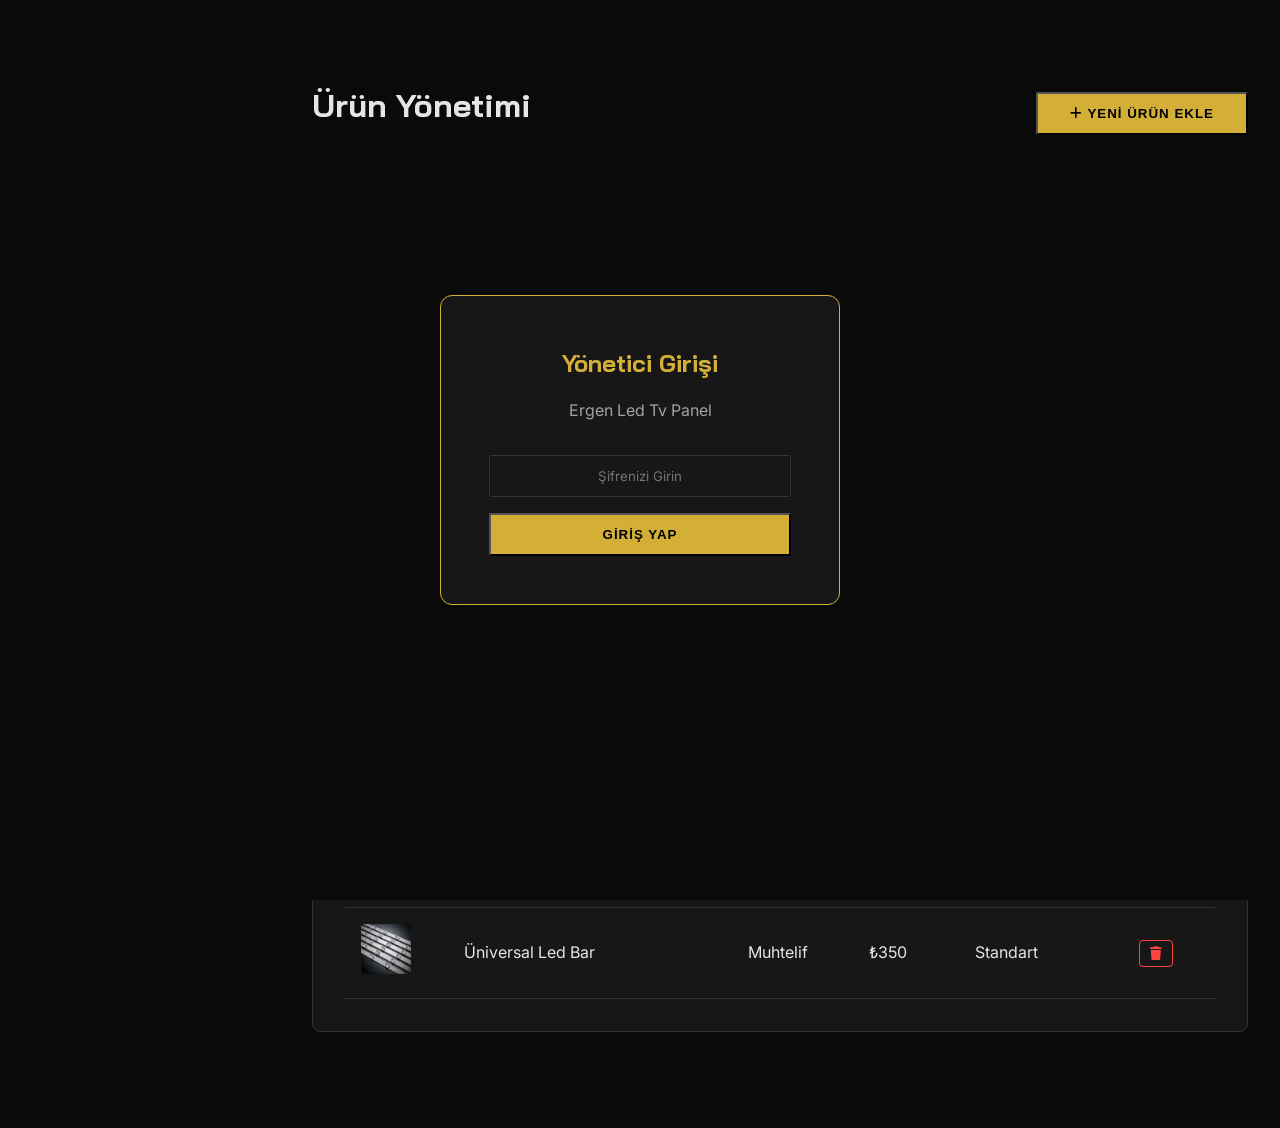
==== admin.html @ f17f7f93 "GitHub backup: Added product detail pages and navigation improvements" ====
<!DOCTYPE html>
<html lang="tr">

<head>
    <meta charset="UTF-8">
    <meta name="viewport" content="width=device-width, initial-scale=1.0">
    <title>Yönetim Paneli - Ergen Led Tv</title>
    <link
        href="https://fonts.googleapis.com/css2?family=Bai+Jamjuree:wght@400;600;700&family=Inter:wght@300;400;600&display=swap"
        rel="stylesheet">
    <link rel="stylesheet" href="https://cdnjs.cloudflare.com/ajax/libs/font-awesome/6.4.0/css/all.min.css">
    <link rel="stylesheet" href="style.css">
    <style>
        .admin-sidebar {
            width: 280px;
            background: var(--bg-surface);
            border-right: 1px solid var(--border-color);
            height: 100vh;
            position: fixed;
            left: 0;
            top: 0;
            padding: 2rem;
            z-index: 100;
        }

        .admin-main {
            margin-left: 280px;
            padding: 4rem 2rem;
        }

        .dashboard-card {
            background: var(--bg-surface);
            border: 1px solid var(--border-color);
            padding: 2rem;
            border-radius: 8px;
            margin-bottom: 2rem;
        }

        .product-table {
            width: 100%;
            border-collapse: collapse;
            margin-top: 1rem;
        }

        .product-table th,
        .product-table td {
            text-align: left;
            padding: 1rem;
            border-bottom: 1px solid var(--border-color);
        }

        .product-table tr:hover {
            background: rgba(255, 255, 255, 0.02);
        }

        .form-grid {
            display: grid;
            grid-template-columns: 1fr 1fr;
            gap: 1.5rem;
        }

        .login-overlay {
            position: fixed;
            inset: 0;
            background: var(--bg-primary);
            z-index: 1000;
            display: flex;
            align-items: center;
            justify-content: center;
            backdrop-filter: blur(20px);
        }

        .login-box {
            background: var(--bg-surface);
            padding: 3rem;
            border-radius: 12px;
            border: 1px solid var(--accent-gold);
            width: 100%;
            max-width: 400px;
            text-align: center;
        }

        .btn-delete {
            color: #ff4444;
            background: transparent;
            border: 1px solid #ff4444;
            padding: 5px 10px;
            border-radius: 4px;
            cursor: pointer;
        }

        .btn-delete:hover {
            background: #ff4444;
            color: white;
        }

        .admin-nav-item {
            display: flex;
            align-items: center;
            gap: 1rem;
            padding: 1rem;
            color: var(--text-secondary);
            border-radius: 8px;
            margin-bottom: 0.5rem;
            transition: all 0.3s;
            cursor: pointer;
            text-decoration: none;
        }

        .admin-nav-item:hover,
        .admin-nav-item.active {
            background: rgba(212, 175, 55, 0.1);
            color: var(--accent-gold);
        }

        .tab-content {
            display: none;
        }

        .tab-content.active {
            display: block;
        }

        @media (max-width: 768px) {
            .admin-sidebar {
                width: 0;
                overflow: hidden;
                padding: 0;
            }

            .admin-main {
                margin-left: 0;
            }
        }
    </style>
</head>

<body>

    <!-- Login Overlay -->
    <div id="loginOverlay" class="login-overlay">
        <div class="login-box">
            <h2 style="color: var(--accent-gold);">Yönetici Girişi</h2>
            <p style="margin-bottom: 2rem; color: var(--text-secondary);">Ergen Led Tv Panel</p>
            <input type="password" id="adminPass" class="form-control" placeholder="Şifrenizi Girin"
                style="margin-bottom: 1rem; text-align: center;">
            <button id="loginBtn" class="btn-primary" style="width: 100%;">Giriş Yap</button>
            <p id="errorMsg" style="color: #ff4444; margin-top: 1rem; display: none;">Hatalı Şifre!</p>
        </div>
    </div>

    <!-- Sidebar -->
    <div class="admin-sidebar">
        <div class="logo" style="margin-bottom: 2rem;">Ergen <span style="color: white;">Admin</span></div>
        <div class="admin-nav-item active" onclick="showTab('products')"><i class="fas fa-box"></i> Ürün Yönetimi</div>
        <div class="admin-nav-item" onclick="showTab('categories')"><i class="fas fa-tags"></i> Kategori Yönetimi</div>
        <a href="index.html" class="admin-nav-item"><i class="fas fa-external-link-alt"></i> Siteye Git</a>
        <div id="logoutBtn" class="admin-nav-item" style="margin-top: auto; color: #ff4444;"><i
                class="fas fa-sign-out-alt"></i> Çıkış</div>
    </div>

    <!-- Main Content -->
    <div class="admin-main">

        <!-- Products Tab -->
        <div id="productsTab" class="tab-content active">
            <header
                style="display: flex; justify-content: space-between; align-items: center; margin-bottom: 3rem; background: transparent; position: relative; border: none;">
                <h1>Ürün Yönetimi</h1>
                <button onclick="toggleForm('productForm')" class="btn-primary"><i class="fas fa-plus"></i> Yeni Ürün
                    Ekle</button>
            </header>

            <div id="productForm" class="dashboard-card" style="display: none;">
                <h3 style="margin-bottom: 1.5rem;">Ürün Detayları</h3>
                <div class="form-grid">
                    <div class="form-group">
                        <label>Ürün Adı</label>
                        <input type="text" id="pName" class="form-control" placeholder="Örn: Samsung Anakart">
                    </div>
                    <div class="form-group">
                        <label>Fiyat (₺)</label>
                        <input type="number" id="pPrice" class="form-control" placeholder="Örn: 2450">
                    </div>
                    <div class="form-group">
                        <label>Kategori</label>
                        <select id="pCategory" class="form-control">
                            <!-- JS ile doldurulacak -->
                        </select>
                    </div>
                    <div class="form-group">
                        <label>Resim URL (Dış Bağlantı)</label>
                        <input type="text" id="pImage" class="form-control" placeholder="https://...">
                    </div>
                    <div class="form-group" style="grid-column: span 2;">
                        <label><input type="checkbox" id="pFeatured"> Ana Sayfada Göster (Öne Çıkan)</label>
                    </div>
                </div>
                <div style="margin-top: 2rem; display: flex; gap: 1rem;">
                    <button onclick="addProduct()" class="btn-primary">Kaydet</button>
                    <button onclick="toggleForm('productForm')" class="btn-reject">Vazgeç</button>
                </div>
            </div>

            <div class="dashboard-card">
                <div style="display: flex; justify-content: space-between; align-items: center;">
                    <h3>Mevcut Ürünler</h3>
                    <button onclick="saveData('products')" class="btn-primary"
                        style="background: #25D366; border-color: #25D366; color: white;">
                        <i class="fas fa-cloud-upload-alt"></i> Ürünleri Sunucuya Kaydet
                    </button>
                </div>
                <table class="product-table">
                    <thead>
                        <tr>
                            <th>Görsel</th>
                            <th>İsim</th>
                            <th>Kategori</th>
                            <th>Fiyat</th>
                            <th>Durum</th>
                            <th>İşlem</th>
                        </tr>
                    </thead>
                    <tbody id="productTableBody"></tbody>
                </table>
            </div>
        </div>

        <!-- Categories Tab -->
        <div id="categoriesTab" class="tab-content">
            <header
                style="display: flex; justify-content: space-between; align-items: center; margin-bottom: 3rem; background: transparent; position: relative; border: none;">
                <h1>Kategori Yönetimi</h1>
                <button onclick="toggleForm('categoryForm')" class="btn-primary"><i class="fas fa-plus"></i> Yeni
                    Kategori Ekle</button>
            </header>

            <div id="categoryForm" class="dashboard-card" style="display: none;">
                <h3 style="margin-bottom: 1.5rem;">Kategori Detayları</h3>
                <div class="form-grid">
                    <div class="form-group">
                        <label>Kategori Adı</label>
                        <input type="text" id="cName" class="form-control" placeholder="Örn: Panel">
                    </div>
                    <div class="form-group">
                        <label>Kategori ID (Küçük harf, boşluksuz)</label>
                        <input type="text" id="cId" class="form-control" placeholder="Örn: panel">
                    </div>
                </div>
                <div style="margin-top: 2rem; display: flex; gap: 1rem;">
                    <button onclick="addCategory()" class="btn-primary">Kaydet</button>
                    <button onclick="toggleForm('categoryForm')" class="btn-reject">Vazgeç</button>
                </div>
            </div>

            <div class="dashboard-card">
                <div style="display: flex; justify-content: space-between; align-items: center;">
                    <h3>Mevcut Kategoriler</h3>
                    <button onclick="saveData('categories')" class="btn-primary"
                        style="background: #25D366; border-color: #25D366; color: white;">
                        <i class="fas fa-cloud-upload-alt"></i> Kategorileri Sunucuya Kaydet
                    </button>
                </div>
                <table class="product-table">
                    <thead>
                        <tr>
                            <th>Kategori Adı</th>
                            <th>Kategori ID</th>
                            <th>İşlem</th>
                        </tr>
                    </thead>
                    <tbody id="categoryTableBody"></tbody>
                </table>
            </div>
        </div>
    </div>

    <script>
        // --- Tab Management ---
        const showTab = (tabName) => {
            document.querySelectorAll('.tab-content').forEach(tab => tab.classList.remove('active'));
            document.querySelectorAll('.admin-nav-item').forEach(item => item.classList.remove('active'));

            document.getElementById(tabName + 'Tab').classList.add('active');
            event.currentTarget.classList.add('active');
        }

        // --- Authentication ---
        const loginBtn = document.getElementById('loginBtn');
        const adminPass = document.getElementById('adminPass');
        const loginOverlay = document.getElementById('loginOverlay');
        const errorMsg = document.getElementById('errorMsg');

        const checkAuth = () => {
            if (sessionStorage.getItem('adminAuth') === 'true') {
                loginOverlay.style.display = 'none';
            }
        }

        loginBtn.addEventListener('click', () => {
            if (adminPass.value === 'ergen123') {
                sessionStorage.setItem('adminAuth', 'true');
                loginOverlay.style.display = 'none';
            } else {
                errorMsg.style.display = 'block';
            }
        });
        checkAuth();

        // --- Data Management ---
        let products = [];
        let categories = [];

        const loadData = async () => {
            try {
                const [pRes, cRes] = await Promise.all([
                    fetch('products.json'),
                    fetch('categories.json')
                ]);
                products = await pRes.json();
                categories = await cRes.json();
                renderAll();
            } catch (e) {
                console.error('Veri yüklenemedi');
            }
        }

        const renderAll = () => {
            renderProductTable();
            renderCategoryTable();
            updateCategoryDropdown();
        }

        const renderProductTable = () => {
            const body = document.getElementById('productTableBody');
            body.innerHTML = products.map((p, index) => {
                const cat = categories.find(c => c.id === p.category);
                return `
                <tr>
                    <td><img src="${p.image}" width="50" style="border-radius: 4px;"></td>
                    <td>${p.name}</td>
                    <td class="text-uppercase">${cat ? cat.name : p.category}</td>
                    <td>₺${parseFloat(p.price).toLocaleString('tr-TR')}</td>
                    <td>${p.featured ? '<span style="color:var(--accent-gold)"><i class="fas fa-star"></i> Öne Çıkan</span>' : 'Standart'}</td>
                    <td>
                        <button onclick="deleteItem('products', ${index})" class="btn-delete"><i class="fas fa-trash"></i></button>
                    </td>
                </tr>
            `}).join('');
        }

        const renderCategoryTable = () => {
            const body = document.getElementById('categoryTableBody');
            body.innerHTML = categories.map((c, index) => `
                <tr>
                    <td>${c.name}</td>
                    <td><code>${c.id}</code></td>
                    <td>
                        <button onclick="deleteItem('categories', ${index})" class="btn-delete"><i class="fas fa-trash"></i></button>
                    </td>
                </tr>
            `).join('');
        }

        const updateCategoryDropdown = () => {
            const select = document.getElementById('pCategory');
            select.innerHTML = categories.map(c => `<option value="${c.id}">${c.name}</option>`).join('');
        }

        const toggleForm = (formId) => {
            const form = document.getElementById(formId);
            form.style.display = form.style.display === 'none' ? 'block' : 'none';
        }

        const addProduct = () => {
            const newProduct = {
                id: Date.now(),
                name: document.getElementById('pName').value,
                price: document.getElementById('pPrice').value,
                category: document.getElementById('pCategory').value,
                image: document.getElementById('pImage').value || 'https://placehold.co/400x300?text=No+Image',
                featured: document.getElementById('pFeatured').checked,
                description: ""
            };
            if (!newProduct.name || !newProduct.price) return alert('Lütfen zorunlu alanları doldurun.');
            products.push(newProduct);
            renderProductTable();
            toggleForm('productForm');
            alert('Ürün listeye eklendi. "Sunucuya Kaydet" butonuna basmayı unutmayın.');
        }

        const addCategory = () => {
            const name = document.getElementById('cName').value;
            const id = document.getElementById('cId').value.toLowerCase().replace(/\s/g, '');
            if (!name || !id) return alert('Lütfen zorunlu alanları doldurun.');
            if (categories.some(c => c.id === id)) return alert('Bu ID zaten kullanımda.');

            categories.push({ id, name });
            renderAll();
            toggleForm('categoryForm');
            alert('Kategori eklendi. "Sunucuya Kaydet" butonuna basmayı unutmayın.');
        }

        const deleteItem = (type, index) => {
            if (confirm('Silmek istediğinize emin misiniz?')) {
                if (type === 'products') products.splice(index, 1);
                else categories.splice(index, 1);
                renderAll();
            }
        }

        const saveData = async (type) => {
            const data = (type === 'products') ? products : categories;
            try {
                const response = await fetch('save_products.php', {
                    method: 'POST',
                    headers: { 'Content-Type': 'application/json' },
                    body: JSON.stringify({ type, data })
                });
                const res = await response.json();
                if (res.status === 'success') alert(type.toUpperCase() + ' başarıyla kaydedildi!');
                else alert('Hata: ' + res.message);
            } catch (e) {
                alert('Bağlantı Hatası: Hostinger\'a yüklediğinizde bu özellik aktif olacaktır.');
            }
        }

        loadData();

        document.getElementById('logoutBtn').addEventListener('click', () => {
            sessionStorage.removeItem('adminAuth');
            location.reload();
        });
    </script>
</body>

</html>
---- style.css ----
/* Premium Industrial Theme */
:root {
  --bg-primary: #0a0a0a;
  --bg-surface: #171717;
  --bg-surface-hover: #262626;
  --text-primary: #e5e5e5;
  --text-secondary: #a3a3a3;
  --accent-gold: #d4af37;
  --accent-gold-hover: #f1c40f;
  --border-color: #333;
  --shadow-card: 0 4px 6px -1px rgba(0, 0, 0, 0.5), 0 2px 4px -1px rgba(0, 0, 0, 0.3);
  --font-heading: 'Bai Jamjuree', sans-serif;
  --font-body: 'Inter', sans-serif;
}

* {
  margin: 0;
  padding: 0;
  box-sizing: border-box;
}

body {
  background-color: var(--bg-primary);
  color: var(--text-primary);
  font-family: var(--font-body);
  line-height: 1.6;
}

h1,
h2,
h3,
h4,
h5,
h6 {
  font-family: var(--font-heading);
  color: var(--text-primary);
  margin-bottom: 1rem;
}

a {
  text-decoration: none;
  color: inherit;
  transition: color 0.3s ease;
}

/* Header & Nav */
header {
  background-color: rgba(10, 10, 10, 0.95);
  backdrop-filter: blur(10px);
  border-bottom: 1px solid var(--border-color);
  position: fixed;
  width: 100%;
  top: 0;
  z-index: 1000;
  padding: 1rem 0;
}

.container {
  max-width: 1200px;
  margin: 0 auto;
  padding: 0 20px;
  display: flex;
  justify-content: space-between;
  align-items: center;
}

/* Footer layout specific */
.footer-container {
  display: flex;
  justify-content: space-between;
  align-items: flex-start;
  flex-direction: row;
}

.logo {
  font-size: 1.5rem;
  font-weight: 700;
  color: var(--accent-gold);
  text-transform: uppercase;
  letter-spacing: 1px;
}

nav ul {
  display: flex;
  list-style: none;
  gap: 2rem;
}

nav a {
  font-weight: 500;
  text-transform: uppercase;
  font-size: 0.9rem;
  letter-spacing: 0.5px;
}

nav a:hover,
nav a.active {
  color: var(--accent-gold);
}

/* Mobile Menu Toggle */
.menu-toggle {
  display: none;
  font-size: 1.5rem;
  cursor: pointer;
  color: var(--text-primary);
}


/* Hero Section */
.hero {
  height: 80vh;
  display: flex;
  align-items: center;
  justify-content: center;
  position: relative;
  background: linear-gradient(rgba(0, 0, 0, 0.7), rgba(0, 0, 0, 0.7)), url('https://placehold.co/1920x1080/1a1a1a/333333?text=Electronics+Lab+Bg');
  background-size: cover;
  background-position: center;
  text-align: center;
  margin-top: 60px;
  /* Header height offset */
}

.hero-content h1 {
  font-size: 3.5rem;
  margin-bottom: 1rem;
  text-transform: uppercase;
  letter-spacing: 2px;
}

.hero-content p {
  font-size: 1.2rem;
  color: var(--text-secondary);
  max-width: 600px;
  margin: 0 auto 2rem;
}

.btn-primary {
  display: inline-block;
  padding: 12px 32px;
  background-color: var(--accent-gold);
  color: #000;
  font-weight: 700;
  text-transform: uppercase;
  letter-spacing: 1px;
  border-radius: 2px;
  /* Sharp industrial corners */
  transition: all 0.3s ease;
  text-align: center;
}

.btn-primary:hover {
  background-color: var(--accent-gold-hover);
  transform: translateY(-2px);
  box-shadow: 0 4px 12px rgba(212, 175, 55, 0.3);
}

.btn-block {
  display: block;
  width: 100%;
  text-align: center;
  margin-top: 1rem;
}

.outline-btn {
  background: transparent;
  border: 1px solid var(--accent-gold);
  color: var(--accent-gold);
}

.outline-btn:hover {
  background: rgba(212, 175, 55, 0.1);
  color: var(--accent-gold);
}

.btn-detail {
  color: var(--accent-gold);
  border: 1px solid var(--accent-gold);
  padding: 5px 15px;
  border-radius: 4px;
  font-size: 0.8rem;
  transition: all 0.3s ease;
}

.btn-detail:hover {
  background: var(--accent-gold);
  color: #000;
}

/* Services and Specialized Sections */
.services-section {
  padding: 4rem 20px;
}

.service-card {
  text-align: center;
  padding: 2rem;
}

.view-all-container {
  text-align: center;
  margin-top: 2rem;
}

@media (max-width: 768px) {
  .services-section {
    padding: 2rem 15px;
  }

  .service-card {
    padding: 1.5rem;
  }
}

.hero-mini {
  height: 40vh;
  min-height: 300px;
  background-image: linear-gradient(rgba(0, 0, 0, 0.8), rgba(0, 0, 0, 0.8)), url('https://placehold.co/1920x600/1a1a1a/333333?text=Spare+Parts');
}

.product-card .btn-primary {
  margin-top: 1rem;
  width: 100%;
  text-align: center;
}

/* Search Bar Styles */
.search-container {
  margin-top: 2.5rem;
  display: flex;
  justify-content: center;
  gap: 0;
  /* Remove gap to merge input and button visually if desired, or keep small */
  width: 100%;
  max-width: 600px;
  margin-left: auto;
  margin-right: auto;
  position: relative;
}

.search-input {
  padding: 18px 25px;
  width: 100%;
  font-size: 1.1rem;
  background-color: rgba(10, 10, 10, 0.9);
  border: 2px solid var(--accent-gold);
  border-right: none;
  color: var(--text-primary);
  font-family: var(--font-body);
  border-radius: 4px 0 0 4px;
  backdrop-filter: blur(10px);
  transition: all 0.3s ease;
  box-shadow: 0 0 20px rgba(0, 0, 0, 0.5);
}

.search-input::placeholder {
  color: #888;
}

.search-input:focus {
  outline: none;
  background-color: rgba(0, 0, 0, 1);
  box-shadow: 0 0 25px rgba(212, 175, 55, 0.4);
}

.search-btn {
  padding: 18px 35px;
  font-size: 1.2rem;
  background-color: var(--accent-gold);
  border: 2px solid var(--accent-gold);
  color: #000;
  cursor: pointer;
  border-radius: 0 4px 4px 0;
  transition: all 0.3s ease;
  display: flex;
  align-items: center;
  justify-content: center;
}

.search-btn:hover {
  background-color: var(--accent-gold-hover);
  border-color: var(--accent-gold-hover);
  box-shadow: 0 0 15px rgba(212, 175, 55, 0.6);
}

/* Cookie Consent Popup */
.cookie-popup {
  position: fixed;
  bottom: 0;
  left: 0;
  width: 100%;
  background-color: var(--bg-surface);
  border-top: 1px solid var(--accent-gold);
  padding: 1.5rem 2rem;
  z-index: 9999;
  display: flex;
  flex-direction: column;
  align-items: center;
  gap: 1rem;
  box-shadow: 0 -4px 20px rgba(0, 0, 0, 0.5);
  transform: translateY(100%);
  transition: transform 0.5s ease-in-out;
}

.cookie-popup.show {
  transform: translateY(0);
  /* Slide up */
}

.cookie-content p {
  color: var(--text-secondary);
  font-size: 0.95rem;
  line-height: 1.5;
  text-align: center;
  max-width: 800px;
}

.cookie-actions {
  display: flex;
  gap: 1rem;
}

.btn-accept {
  background-color: var(--accent-gold);
  color: #000;
  padding: 8px 24px;
  border: none;
  border-radius: 2px;
  cursor: pointer;
  font-weight: 600;
  transition: background 0.3s;
}

.btn-accept:hover {
  background-color: var(--accent-gold-hover);
}

.btn-reject {
  background-color: transparent;
  color: var(--text-secondary);
  border: 1px solid var(--border-color);
  padding: 8px 24px;
  border-radius: 2px;
  cursor: pointer;
  transition: all 0.3s;
}

.btn-reject:hover {
  border-color: var(--text-primary);
  color: var(--text-primary);
}

@media (min-width: 768px) {
  .cookie-popup {
    flex-direction: row;
    justify-content: center;
    text-align: left;
  }

  .cookie-content p {
    text-align: left;
  }
}

.section-title {
  text-align: center;
  font-size: 2.5rem;
  margin: 4rem 0 2rem;
  color: var(--accent-gold);
}

.grid {
  display: grid;
  grid-template-columns: repeat(auto-fit, minmax(280px, 1fr));
  gap: 2rem;
  padding: 0 20px;
  max-width: 1200px;
  margin: 0 auto 4rem;
}

.card {
  background-color: var(--bg-surface);
  border: 1px solid var(--border-color);
  border-radius: 4px;
  overflow: hidden;
  transition: transform 0.3s ease, border-color 0.3s ease;
  display: block;
  /* Ensure links act as blocks */
  text-decoration: none;
  color: inherit;
}

.product-link-card:hover {
  transform: translateY(-5px) scale(1.02);
}

.card:hover {
  transform: translateY(-5px);
  border-color: var(--accent-gold);
  box-shadow: 0 10px 30px rgba(0, 0, 0, 0.5);
}

.card-img {
  width: 100%;
  aspect-ratio: 4/3;
  object-fit: cover;
  background-color: #262626;
}

.card-content {
  padding: 1.5rem;
}

.card-footer {
  display: flex;
  justify-content: space-between;
  align-items: center;
  margin-top: 1rem;
}

.card-title {
  font-size: 1.25rem;
  margin-bottom: 0.5rem;
}

.card-category {
  color: var(--accent-gold);
  font-size: 0.85rem;
  text-transform: uppercase;
  margin-bottom: 1rem;
  display: block;
}

.price {
  font-size: 1.2rem;
  font-weight: 700;
  color: var(--text-primary);
}

/* About Summary (Home) */
.about-summary {
  background-color: var(--bg-surface);
  padding: 4rem 20px;
  text-align: center;
}

.about-content {
  max-width: 800px;
  margin: 0 auto;
}

/* Footer */
footer {
  background-color: #000;
  padding: 3rem 20px;
  border-top: 1px solid var(--border-color);
  text-align: center;
  margin-top: auto;
}

.social-links {
  margin-bottom: 1.5rem;
  display: flex;
  justify-content: center;
  gap: 1.5rem;
}

.social-icon {
  width: 40px;
  height: 40px;
  background-color: var(--bg-surface);
  display: flex;
  align-items: center;
  justify-content: center;
  border-radius: 50%;
  border: 1px solid var(--border-color);
}

.social-icon:hover {
  border-color: var(--accent-gold);
  color: var(--accent-gold);
}

.copyright {
  color: var(--text-secondary);
  font-size: 0.9rem;
}

.footer-links {
  margin-top: 1rem;
  font-size: 0.85rem;
}

.footer-links a {
  color: var(--text-secondary);
  margin: 0 10px;
  text-decoration: none;
  transition: color 0.3s;
}

.footer-links a:hover {
  color: var(--accent-gold);
}

/* WhatsApp Button */
.whatsapp-btn {
  position: fixed;
  bottom: 2rem;
  right: 2rem;
  background-color: #25D366;
  color: white;
  width: 60px;
  height: 60px;
  border-radius: 50%;
  display: flex;
  align-items: center;
  justify-content: center;
  box-shadow: 0 4px 10px rgba(0, 0, 0, 0.3);
  z-index: 100;
  transition: transform 0.3s;
}

.whatsapp-btn:hover {
  transform: scale(1.1);
}

/* Responsive */
/* Responsive Design */
@media (max-width: 768px) {

  /* Mobile Navigation */
  .menu-toggle {
    display: block;
    z-index: 1001;
    /* Above the menu */
  }

  nav ul {
    position: fixed;
    top: 0;
    left: 0;
    width: 100%;
    height: 100vh;
    background-color: rgba(10, 10, 10, 0.98);
    backdrop-filter: blur(15px);
    flex-direction: column;
    justify-content: center;
    align-items: center;
    padding: 2rem;
    gap: 2rem;
    z-index: 1000;
    transform: translateY(-100%);
    transition: transform 0.4s cubic-bezier(0.16, 1, 0.3, 1);
  }

  nav ul.show {
    transform: translateY(0);
  }

  nav a {
    font-size: 1.2rem;
    font-weight: 600;
  }

  .logo {
    font-size: 1.2rem;
  }

  header {
    padding: 0.75rem 0;
  }

  /* Hero Section Mobile */
  .hero {
    height: auto;
    min-height: 80vh;
    padding: 4rem 20px;
    background-attachment: scroll;
    /* Fix parallax issues on mobile */
  }

  .hero-content h1 {
    font-size: 2.2rem;
    line-height: 1.2;
  }

  .hero-content p {
    font-size: 1rem;
    padding: 0 10px;
  }

  /* Search Bar Mobile */
  .search-input {
    padding: 15px;
    font-size: 1rem;
    width: 100%;
  }

  .search-btn {
    padding: 15px 20px;
  }

  /* Grid & Cards */
  .grid {
    grid-template-columns: 1fr;
    gap: 1.5rem;
    display: grid !important;
    /* Force grid layout */
  }

  .container {
    padding: 0 15px;
    display: block;
    /* Ensure it wraps correctly for vertical stacks */
  }

  header .container,
  footer .container {
    display: flex;
    /* Special case for header/footer */
  }
}

@media (max-width: 480px) {
  .hero-content h1 {
    font-size: 1.8rem;
  }

  .search-container {
    flex-direction: column;
    /* Stack input and button on very small screens if needed, mostly kept row is better users prefer one line but lets see */
  }

  .search-btn {
    width: 100%;
    /* If blocked */
    border-radius: 0 0 4px 4px;
    margin-top: -2px;
    /* Connect borders */
    border-top: none;
  }

  .search-input {
    border-radius: 4px 4px 0 0;
    border-right: 2px solid var(--accent-gold);
  }

  /* Reset search container flex for simple row on small mobile if we want stacked */
  .search-container {
    display: flex;
    flex-direction: column;
  }
}

/* Product Filter Styles */
.filter-container {
  display: flex;
  justify-content: center;
  gap: 1rem;
  flex-wrap: wrap;
  margin: 2rem 0;
  padding: 0 1rem;
}

.filter-btn {
  background: transparent;
  border: 1px solid var(--border-color);
  color: var(--text-secondary);
  padding: 0.5rem 1.5rem;
  cursor: pointer;
  transition: all 0.3s;
  font-family: var(--font-heading);
  text-transform: uppercase;
  font-size: 0.9rem;
  border-radius: 2px;
}

.filter-btn:hover,
.filter-btn.active {
  border-color: var(--accent-gold);
  color: var(--accent-gold);
  background: rgba(212, 175, 55, 0.1);
}

.product-card {
  transition: opacity 0.3s ease;
}

/* Mobile Responsive For Filters */
@media (max-width: 480px) {
  .filter-container {
    gap: 0.5rem;
  }

  .filter-btn {
    padding: 0.4rem 1rem;
    font-size: 0.8rem;
    flex: 1 1 auto;
    /* Grow to fill space */
    text-align: center;
  }
}

/* Contact Page Grid */
.contact-grid {
  display: grid;
  grid-template-columns: 1fr 1fr;
  gap: 4rem;
  padding: 4rem 20px;
  max-width: 1200px;
  margin: 0 auto;
}

.contact-info-item {
  display: flex;
  align-items: flex-start;
  gap: 1rem;
  margin-bottom: 2rem;
}

.contact-icon {
  width: 50px;
  height: 50px;
  background-color: var(--bg-surface);
  border: 1px solid var(--accent-gold);
  color: var(--accent-gold);
  display: flex;
  align-items: center;
  justify-content: center;
  font-size: 1.2rem;
  border-radius: 4px;
  flex-shrink: 0;
}

.form-group {
  margin-bottom: 1.5rem;
}

.form-control {
  width: 100%;
  padding: 12px 15px;
  background-color: var(--bg-surface);
  border: 1px solid var(--border-color);
  color: var(--text-primary);
  border-radius: 2px;
  transition: all 0.3s;
  font-family: var(--font-body);
}

.form-control:focus {
  outline: none;
  border-color: var(--accent-gold);
  box-shadow: 0 0 10px rgba(212, 175, 55, 0.2);
}

textarea.form-control {
  min-height: 150px;
  resize: vertical;
}

/* Bank Details Box */
.bank-details {
  background-color: var(--bg-surface);
  padding: 2rem;
  border-left: 3px solid var(--accent-gold);
  margin-top: 2rem;
}

/* Mobile Responsive for Contact Page & General Fixes */
@media (max-width: 768px) {
  .contact-grid {
    grid-template-columns: 1fr;
    gap: 3rem;
    padding: 2rem 20px;
  }

  /* Improved Card Appearance on Mobile */
  .grid {
    gap: 1rem;
    padding: 0 10px;
  }

  .card {
    display: flex;
    flex-direction: column;
    margin-bottom: 0;
  }

  .card-img {
    aspect-ratio: 16/9;
    object-fit: cover;
    border-bottom: 2px solid var(--accent-gold);
  }

  .card-content {
    padding: 1rem;
  }

  .price {
    font-size: 1.1rem;
  }

  .card-category {
    font-size: 0.75rem;
    margin-bottom: 0.5rem;
  }

  .card-title {
    font-size: 1rem;
    line-height: 1.3;
    margin-bottom: 0.75rem;
  }

  .card-footer {
    flex-direction: row;
    justify-content: space-between;
    align-items: center;
  }

  .section-title {
    font-size: 2rem;
    margin: 3rem 0 1.5rem;
  }
}

/* Very Small Devices */
@media (max-width: 380px) {
  .card-footer {
    flex-direction: column;
    align-items: flex-start;
    gap: 0.75rem;
  }

  .btn-detail {
    width: 100%;
    text-align: center;
  }
}

/* Landscape Mobile or Small Tablets */
@media (min-width: 580px) and (max-width: 1024px) {
  .grid {
    grid-template-columns: repeat(2, 1fr);
  }
}
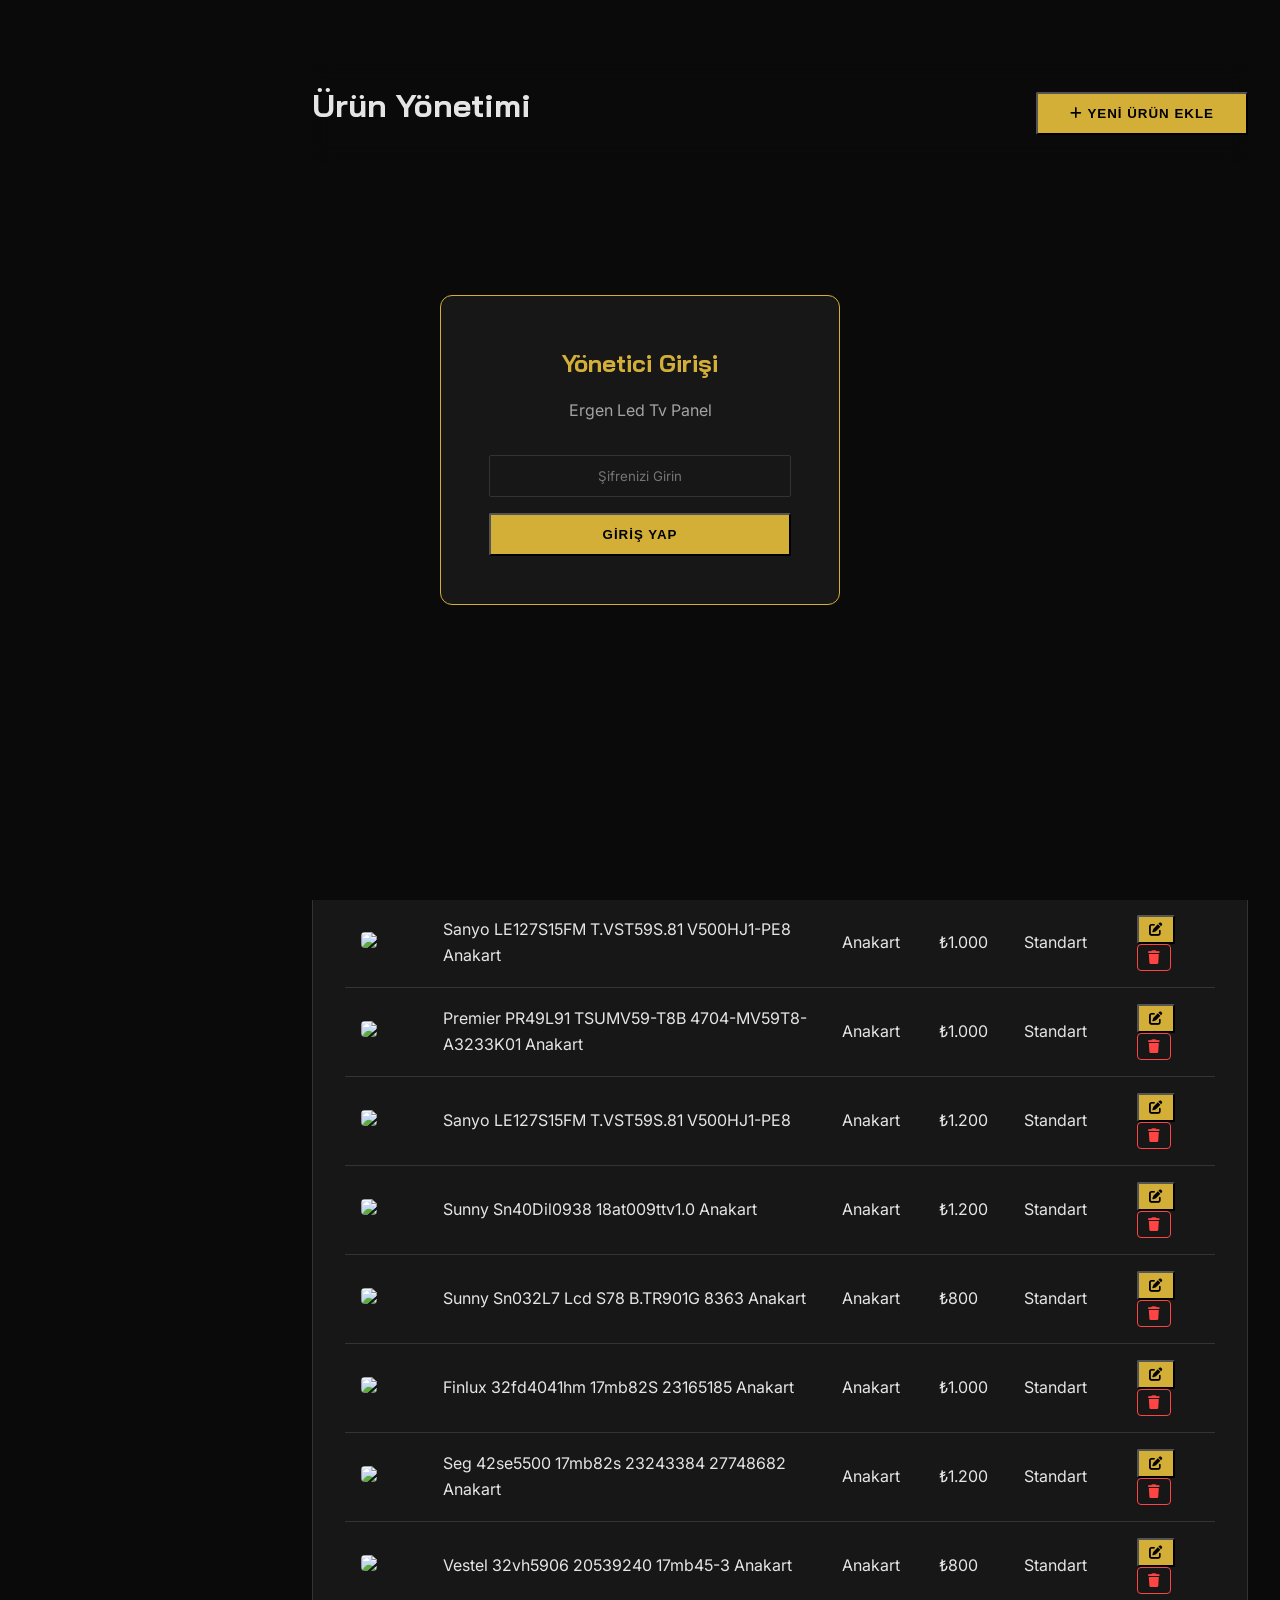
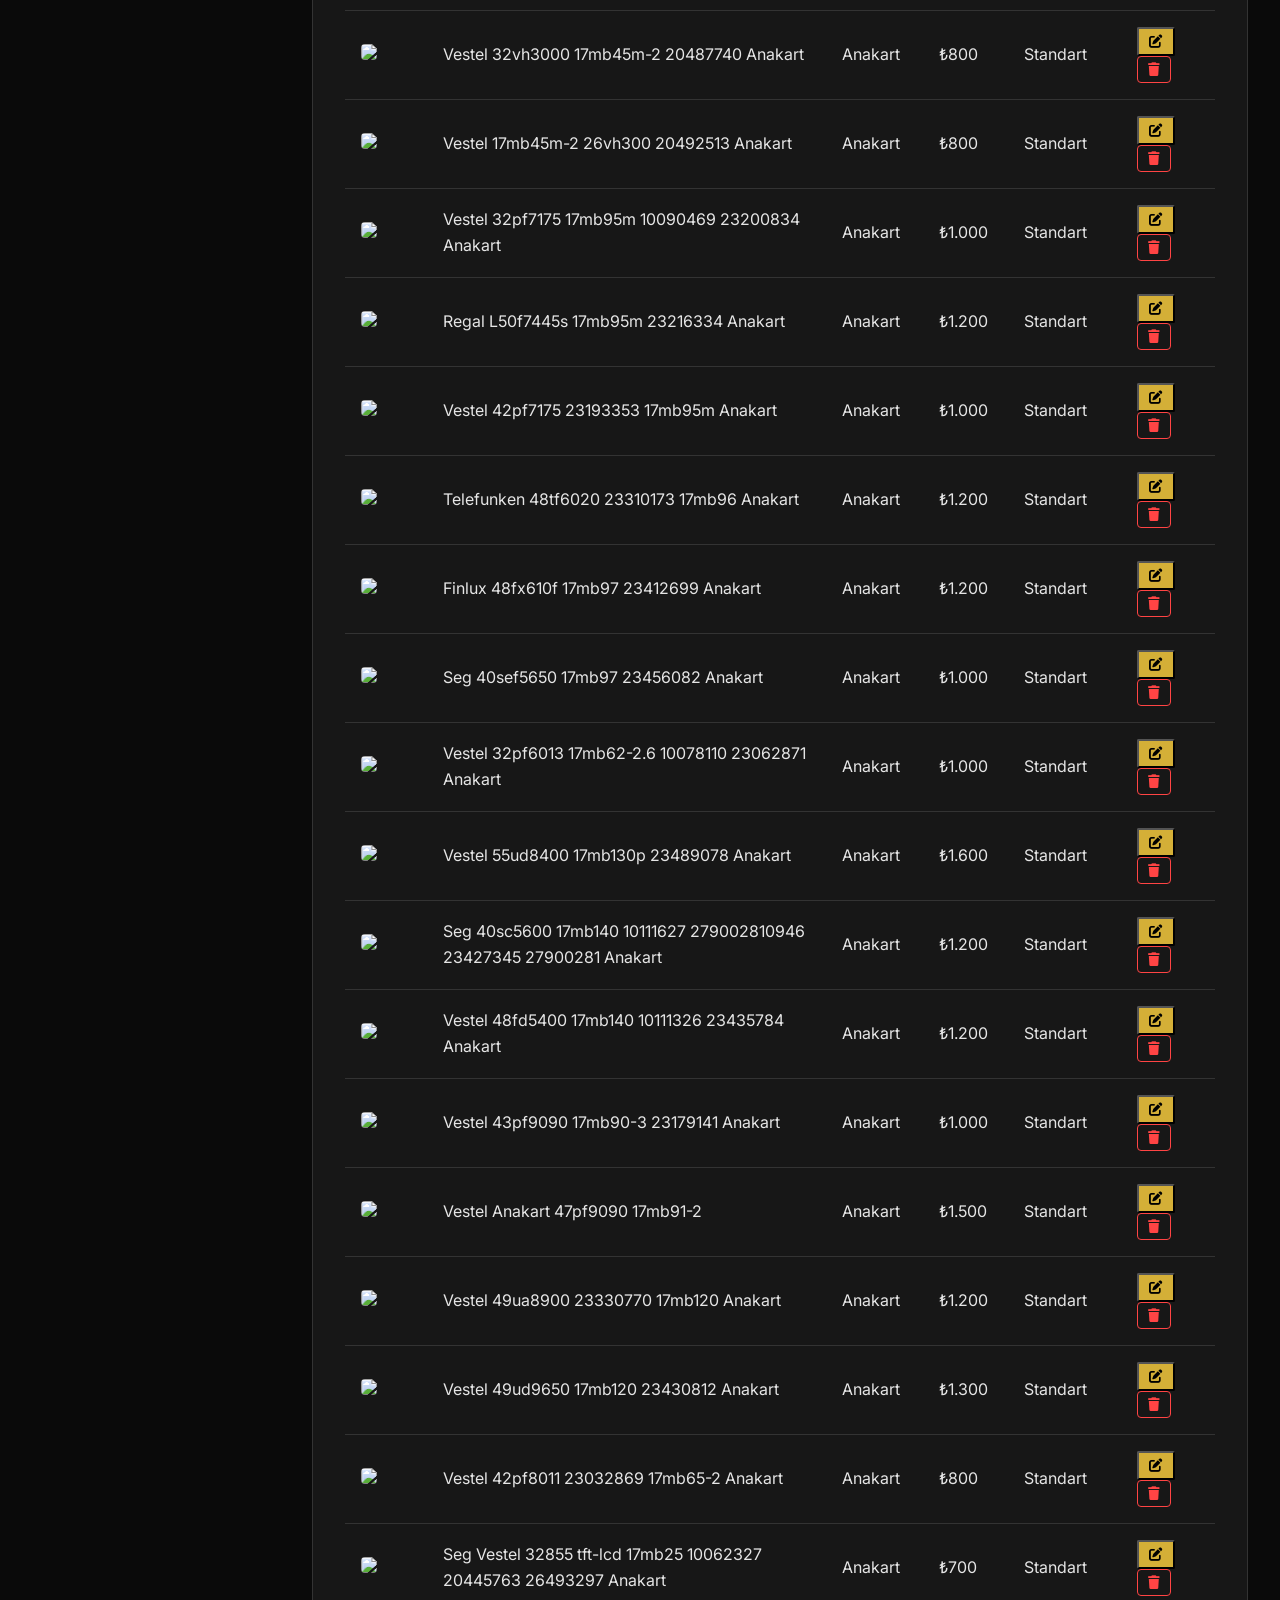
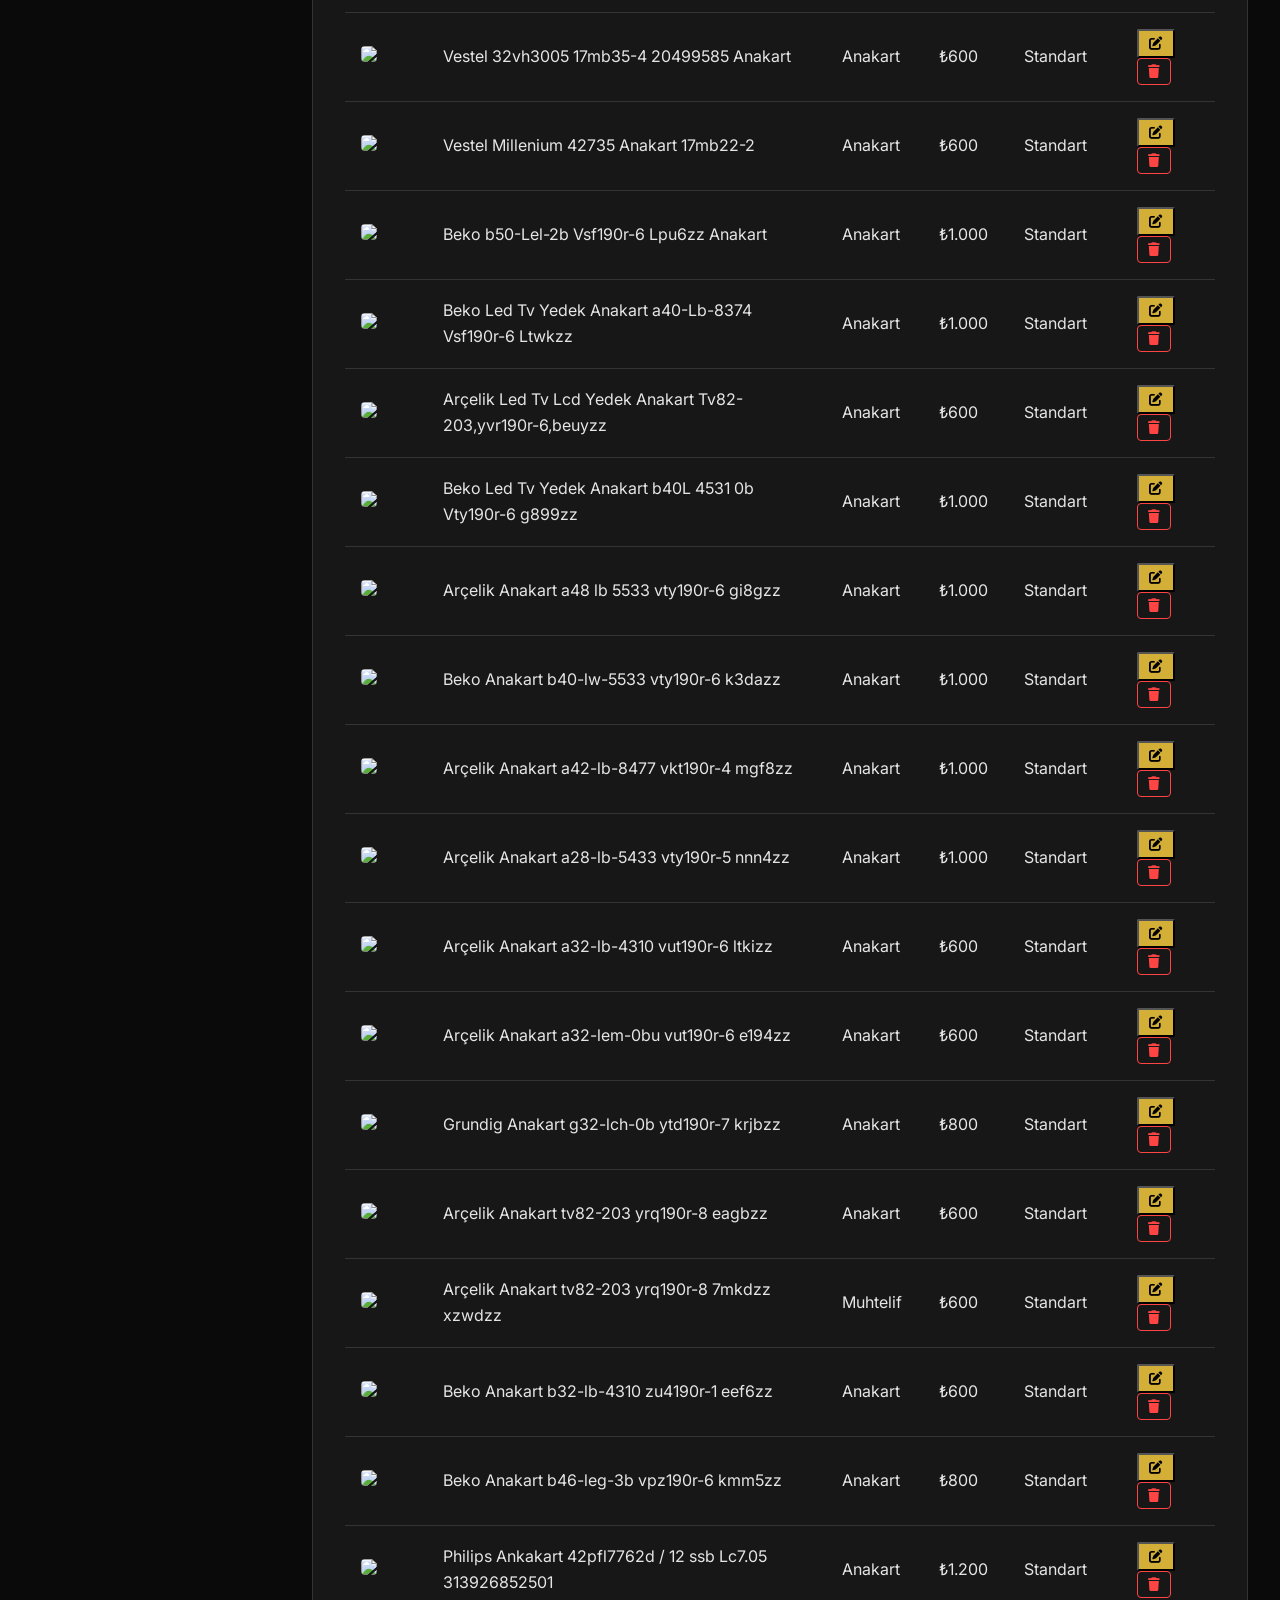
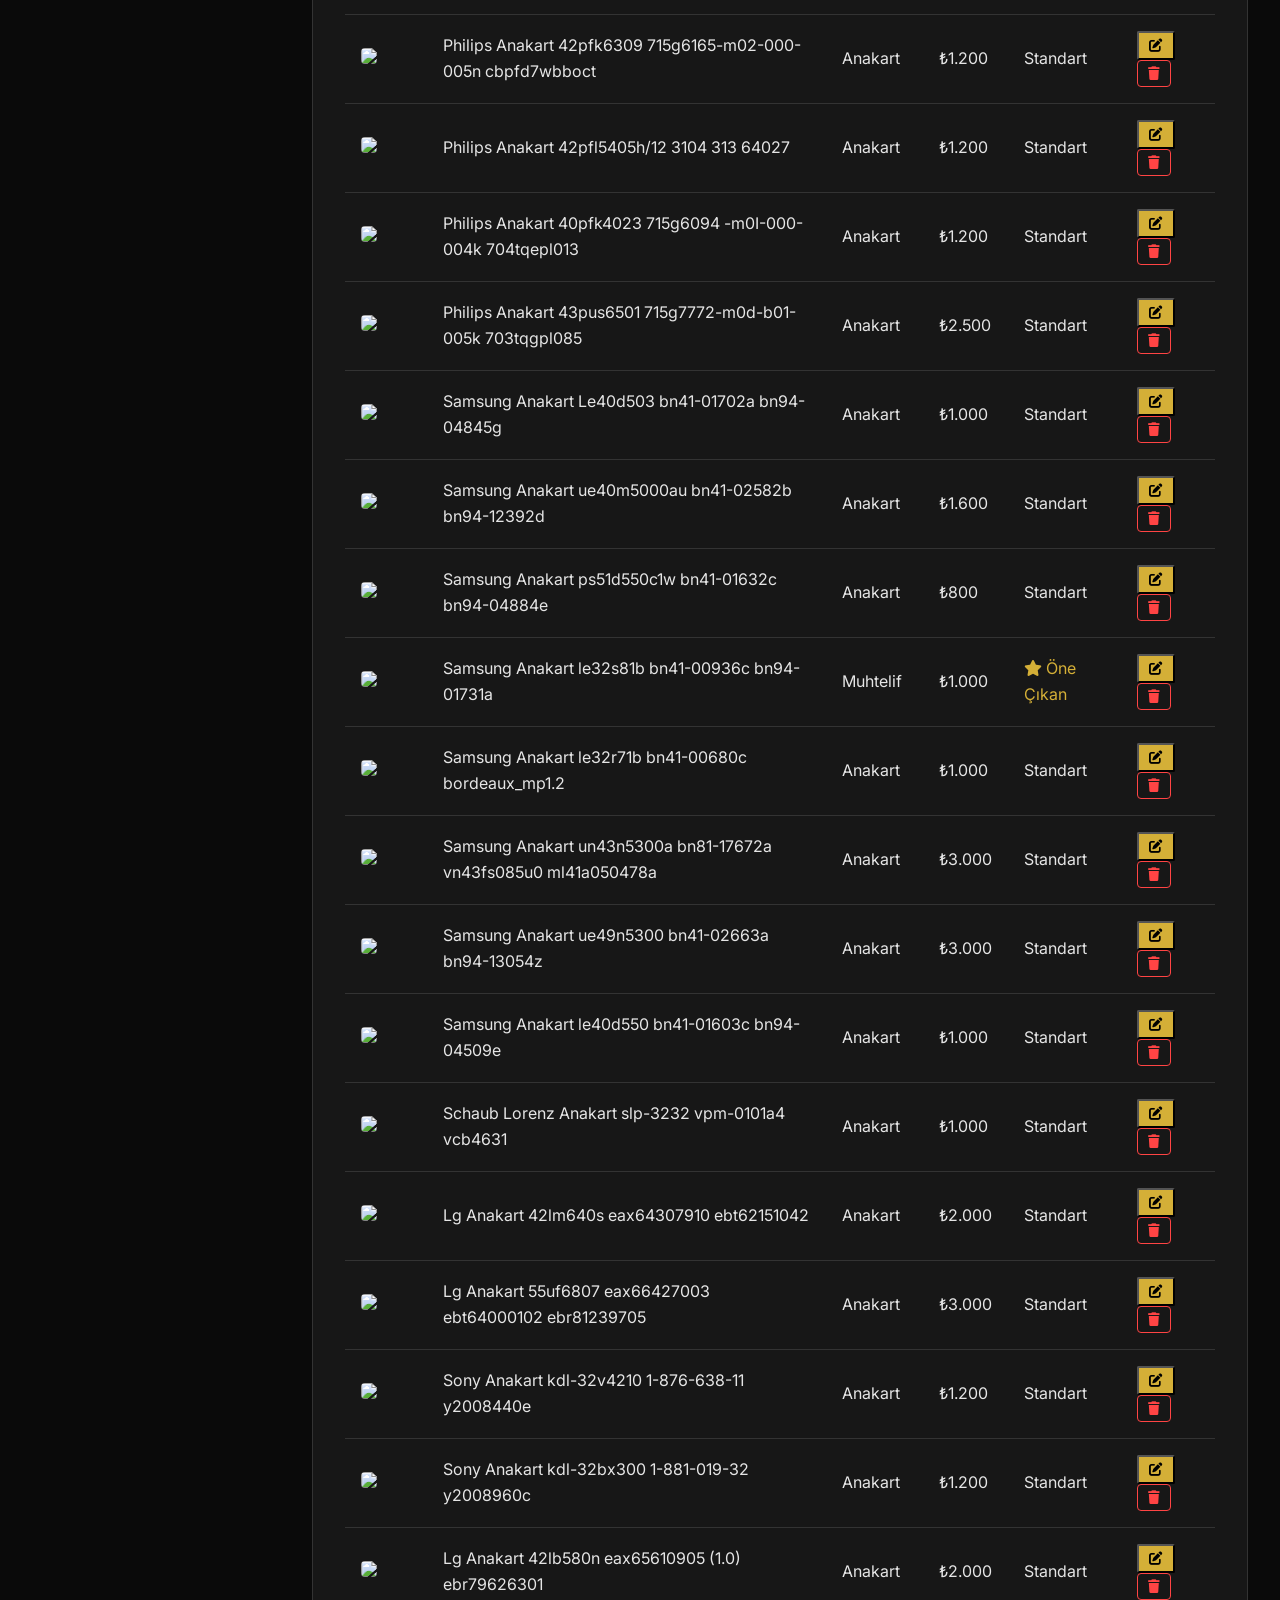
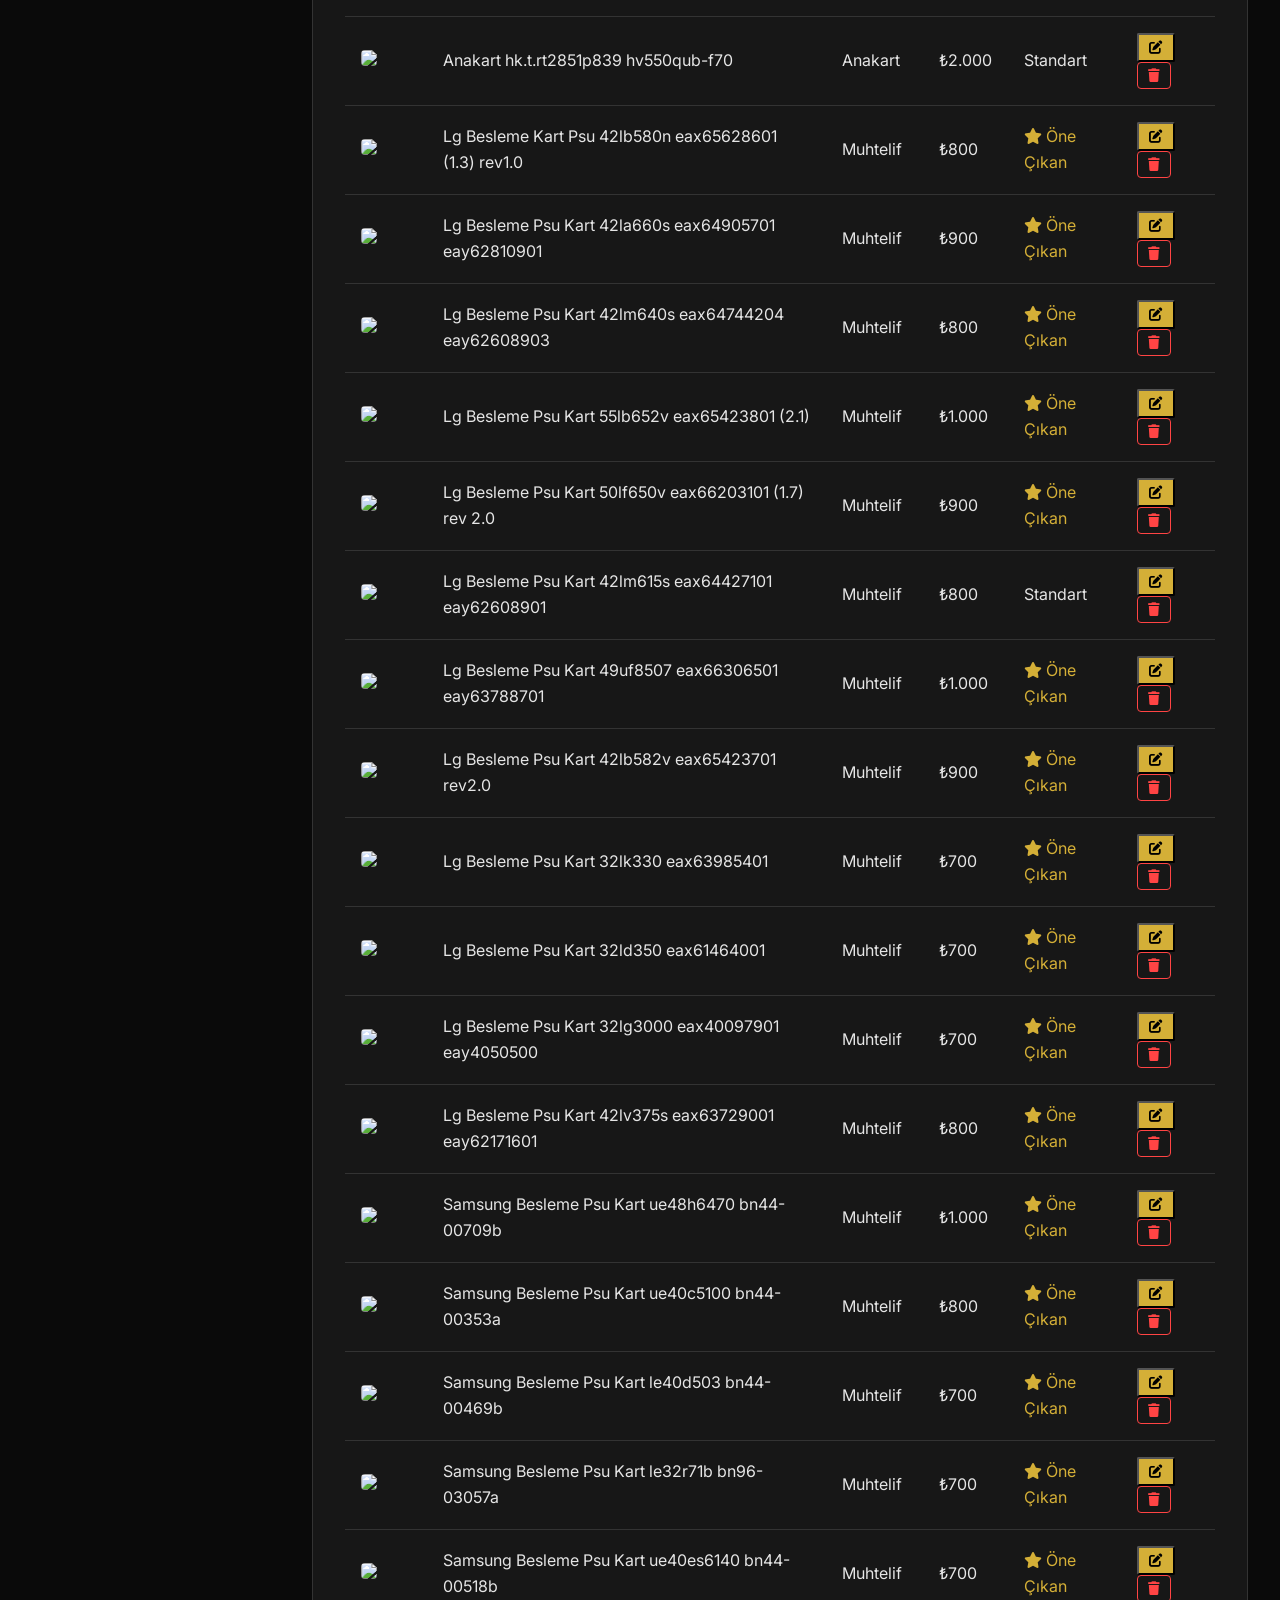
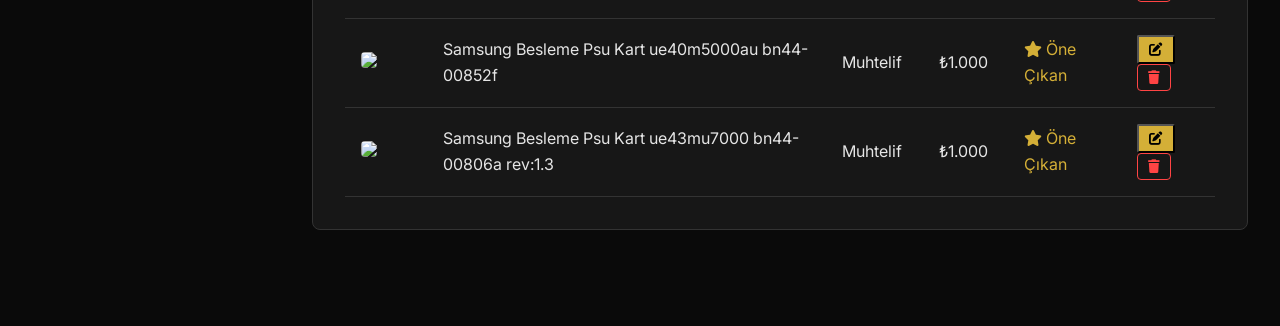
==== commit 39c73ea7: "Admin Panel: Added product editing functionality" ====
--- a/admin.html
+++ b/admin.html
@@ -167,12 +167,13 @@
             <header
                 style="display: flex; justify-content: space-between; align-items: center; margin-bottom: 3rem; background: transparent; position: relative; border: none;">
                 <h1>Ürün Yönetimi</h1>
-                <button onclick="toggleForm('productForm')" class="btn-primary"><i class="fas fa-plus"></i> Yeni Ürün
+                <button onclick="prepareAdd()" class="btn-primary"><i class="fas fa-plus"></i> Yeni Ürün
                     Ekle</button>
             </header>
 
             <div id="productForm" class="dashboard-card" style="display: none;">
-                <h3 style="margin-bottom: 1.5rem;">Ürün Detayları</h3>
+                <h3 id="formTitle" style="margin-bottom: 1.5rem;">Ürün Detayları</h3>
+                <input type="hidden" id="editIndex" value="-1">
                 <div class="form-grid">
                     <div class="form-group">
                         <label>Ürün Adı</label>
@@ -197,7 +198,7 @@
                     </div>
                 </div>
                 <div style="margin-top: 2rem; display: flex; gap: 1rem;">
-                    <button onclick="addProduct()" class="btn-primary">Kaydet</button>
+                    <button id="saveBtn" onclick="saveProduct()" class="btn-primary">Kaydet</button>
                     <button onclick="toggleForm('productForm')" class="btn-reject">Vazgeç</button>
                 </div>
             </div>
@@ -343,6 +344,7 @@
                     <td>₺${parseFloat(p.price).toLocaleString('tr-TR')}</td>
                     <td>${p.featured ? '<span style="color:var(--accent-gold)"><i class="fas fa-star"></i> Öne Çıkan</span>' : 'Standart'}</td>
                     <td>
+                        <button onclick="editItem(${index})" class="btn-primary" style="padding: 5px 10px; margin-right: 5px;"><i class="fas fa-edit"></i></button>
                         <button onclick="deleteItem('products', ${index})" class="btn-delete"><i class="fas fa-trash"></i></button>
                     </td>
                 </tr>
@@ -372,21 +374,60 @@
             form.style.display = form.style.display === 'none' ? 'block' : 'none';
         }
 
-        const addProduct = () => {
-            const newProduct = {
-                id: Date.now(),
+        const prepareAdd = () => {
+            document.getElementById('formTitle').innerText = 'Yeni Ürün Ekle';
+            document.getElementById('editIndex').value = '-1';
+            document.getElementById('pName').value = '';
+            document.getElementById('pPrice').value = '';
+            document.getElementById('pImage').value = '';
+            document.getElementById('pFeatured').checked = false;
+            toggleForm('productForm');
+        }
+
+        const editItem = (index) => {
+            const p = products[index];
+            document.getElementById('formTitle').innerText = 'Ürünü Düzenle';
+            document.getElementById('editIndex').value = index;
+            document.getElementById('pName').value = p.name;
+            document.getElementById('pPrice').value = p.price;
+            document.getElementById('pCategory').value = p.category;
+            document.getElementById('pImage').value = p.image;
+            document.getElementById('pFeatured').checked = p.featured;
+
+            if (document.getElementById('productForm').style.display === 'none') {
+                toggleForm('productForm');
+            }
+            window.scrollTo({ top: 0, behavior: 'smooth' });
+        }
+
+        const saveProduct = () => {
+            const index = parseInt(document.getElementById('editIndex').value);
+            const productData = {
                 name: document.getElementById('pName').value,
                 price: document.getElementById('pPrice').value,
                 category: document.getElementById('pCategory').value,
                 image: document.getElementById('pImage').value || 'https://placehold.co/400x300?text=No+Image',
                 featured: document.getElementById('pFeatured').checked,
-                description: ""
+                description: index === -1 ? "" : products[index].description
             };
-            if (!newProduct.name || !newProduct.price) return alert('Lütfen zorunlu alanları doldurun.');
-            products.push(newProduct);
+
+            if (!productData.name || !productData.price) return alert('Lütfen zorunlu alanları doldurun.');
+
+            if (index === -1) {
+                // Add new
+                productData.id = Date.now();
+                products.push(productData);
+                alert('Ürün listeye eklendi.');
+            } else {
+                // Update existing
+                productData.id = products[index].id;
+                products[index] = productData;
+                alert('Ürün güncellendi.');
+            }
+
             renderProductTable();
             toggleForm('productForm');
-            alert('Ürün listeye eklendi. "Sunucuya Kaydet" butonuna basmayı unutmayın.');
+            alert('"Sunucuya Kaydet" butonuna basmayı unutmayın.');
         }
 
         const addCategory = () => {
